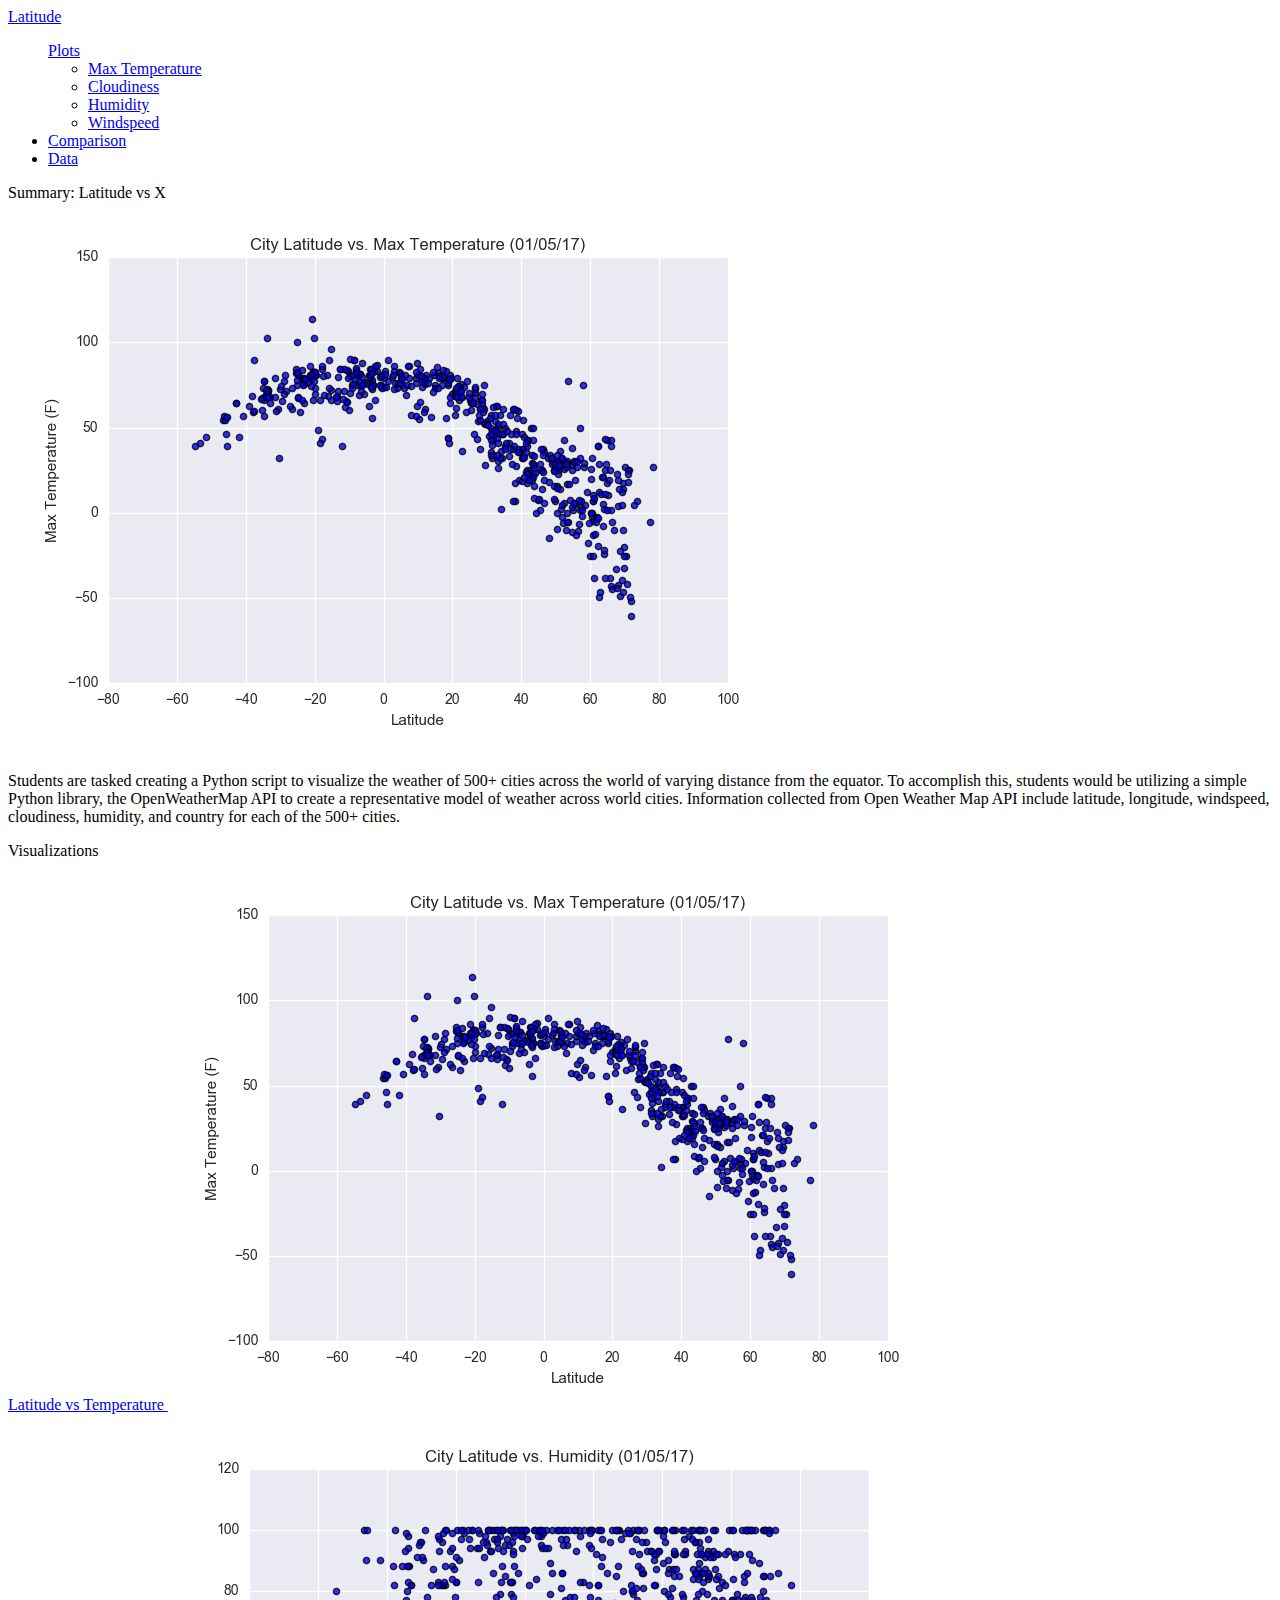
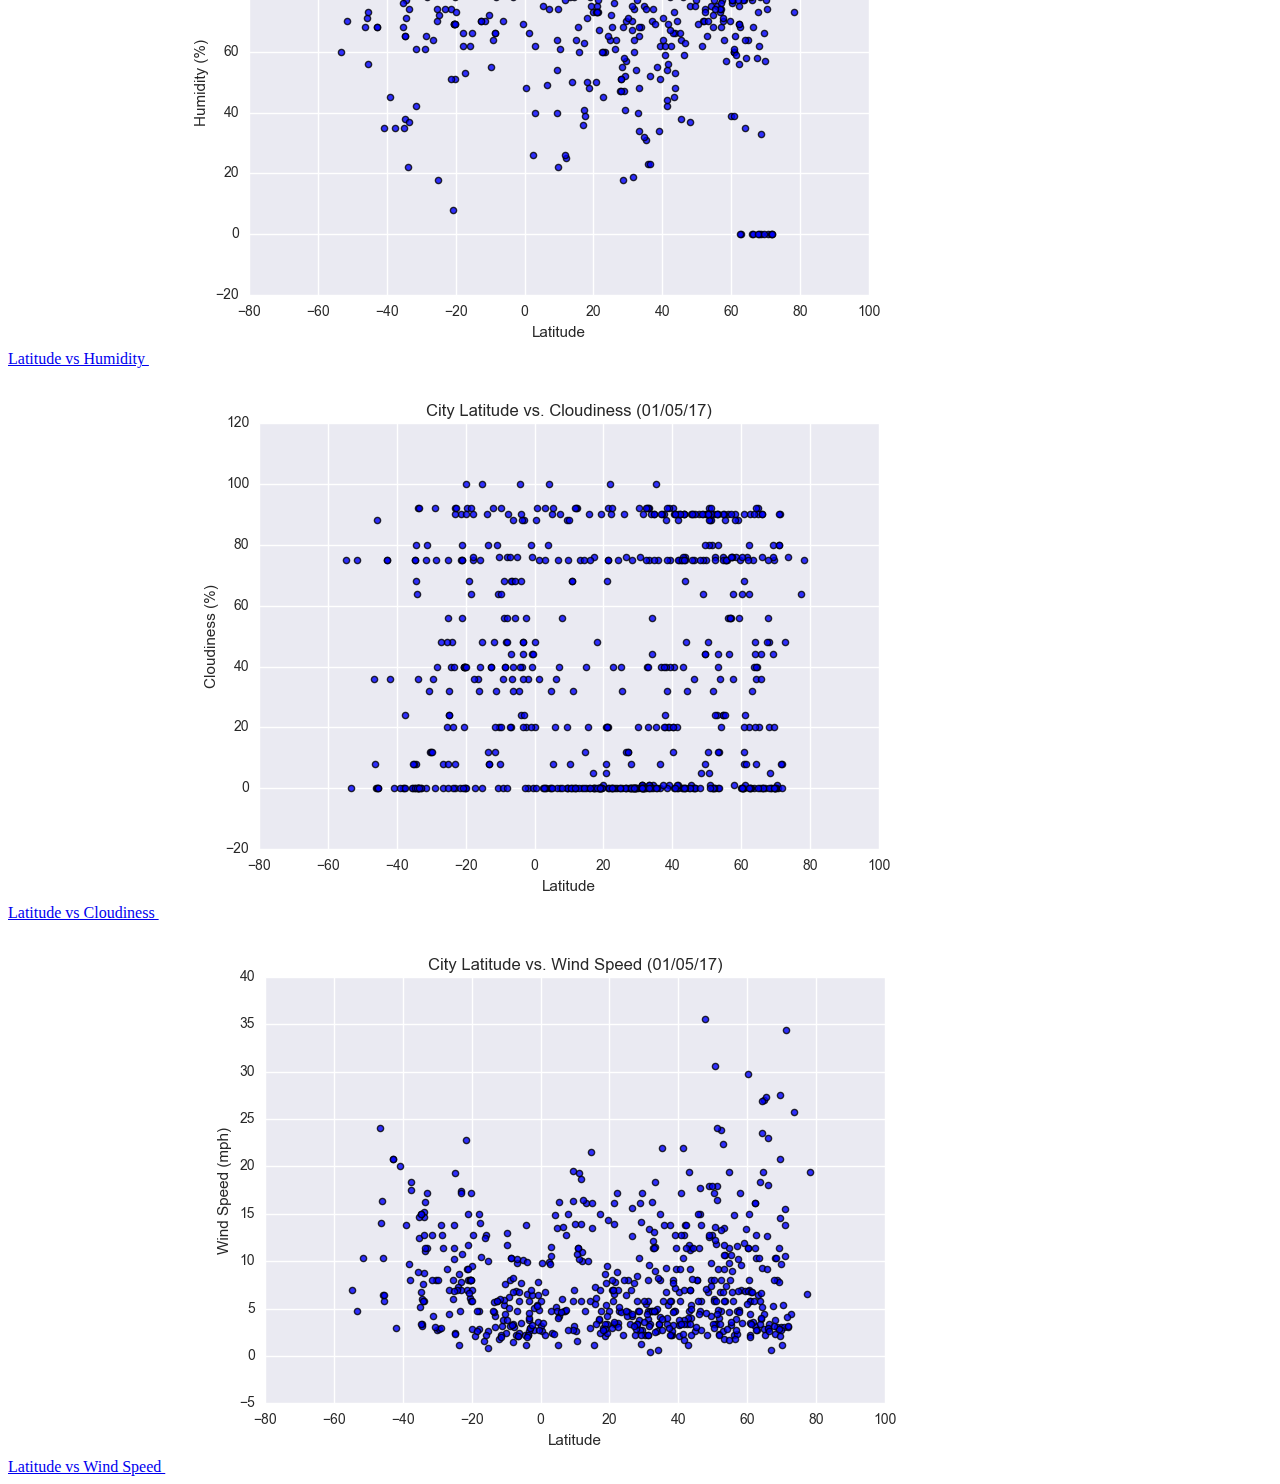
==== index.html @ 76a22a0e "All pages except for Data has content. Need table in data, Plot drop down is not working" ====
<!DOCTYPE html>
<html lang="en-us">

<head>

    <meta charset="UTF-8">
    <title>Latitude Analysis Dashboard with Attitude</title>

    <!-- Bring in our bootstrap stylesheet -->
    <link href="https://cdn.jsdelivr.net/npm/bootstrap@5.0.1/dist/css/bootstrap.min.css" rel="stylesheet"
        integrity="sha384-+0n0xVW2eSR5OomGNYDnhzAbDsOXxcvSN1TPprVMTNDbiYZCxYbOOl7+AMvyTG2x" crossorigin="anonymous">

    <link rel="stylesheet" href="static/css/style.css">
</head>

<body>

    <nav class="navbar navbar-expand-lg navbar-light bg-light">
        <div class="container-fluid">
            <div class="navbar-header">
                <a class="navbar-brand" href="index.html">Latitude</a>
            </div>

            <ul class="nav navbar-nav navbar-right">
                <div class="dropdown">
                    <a class="nav-link dropdown-toggle" href="#" data-toggle="dropdown" id="navbarDropdown"
                        role="button" data-toggle="dropdown" aria-haspopup="true" aria-expanded="false">
                        Plots
                    </a>
                    <ul class="dropdown-menu" aria-labelledby="navbarDropdown">
                        <li><a href="temp_visual.html">Max Temperature</a></li>
                        <li> <a href="cloud_visual.html">Cloudiness</a></li>
                        <li><a href="humid_visual.html">Humidity</a></li>
                        <li><a href="wind_visual.html">Windspeed</a></li>
                    </ul>
                </div>
                <li class="nav-item active">
                    <a class="nav-link" href="comparison.html">Comparison </a>
                </li>
                <li class="nav-item active">
                    <a class="nav-link" href="data.html">Data</a>
                </li>
            </ul>

        </div>
    </nav>
    <!--These col-md-3 columns go half wide when on a small screen and full on extra small-->
    <div class="row">
        <div class="col-md-6 col-sm-6">
            <div class="box purple">Summary: Latitude vs X</div>
            <img src="static\images\Fig1.png" alt="Fig1 Latitude vs Temp" class="img-thumbnail">
            <p>Students are tasked creating a Python script to visualize the weather of 500+ cities across the
                world of varying distance from the equator. To accomplish this, students would be utilizing a
                simple Python library, the OpenWeatherMap API to create a representative model of weather across
                world cities. Information collected from Open Weather Map API include latitude, longitude,
                windspeed, cloudiness, humidity, and country for each of the 500+ cities.</p>
        </div>
        <div class="col-md-6 col-sm-6">
            <div class="box purple">Visualizations</div>
            <div class="col-md-3 col-sm-6">
                <a href="temp_visual.html">Latitude vs Temperature
                    <img src="static\images\Fig1.png" alt="Fig1 Latitude vs Temp" class="img-thumbnail"></a>
            </div>
            <div class="col-md-3 col-sm-6">
                <a href="humid_visual.html">Latitude vs Humidity
                    <img src="static\images\Fig2.png" alt="Fig2 Latitude vs Humidity" class="img-thumbnail"></a>
            </div>
            <div class="col-md-3 col-sm-6">
                <a href="cloud_visual.html">Latitude vs Cloudiness
                    <img src="static\images\Fig3.png" alt="Fig3 Latitude vs Cloudiness " class="img-thumbnail"></a>
            </div>
            <div class="col-md-3 col-sm-6">
                <a href="wind_visual.html">Latitude vs Wind Speed
                    <img src="static\images\Fig4.png" alt="Fig4 Latitude vs Wind Speed" class="img-thumbnail"></a>
            </div>
        </div>

    </div>
    <!--
    <div class="container">
        <h3 class="text-left">Summary: Latitude vs X</h3>
        <div class="row">
            <div class="col-md-6">
                <div class="thumbnail">
                    <img src="static\images\Fig1.png" alt="Fig1 Latitude vs Temp" class="img-thumbnail">
                    <p>Students are tasked creating a Python script to visualize the weather of 500+ cities across the
                        world of varying distance from the equator. To accomplish this, students would be utilizing a
                        simple Python library, the OpenWeatherMap API to create a representative model of weather across
                        world cities. Information collected from Open Weather Map API include latitude, longitude,
                        windspeed, cloudiness, humidity, and country for each of the 500+ cities.</p>
                </div>
                <div class="col-md-6">
                    <div class="thumbnail">
                        <img src="static\images\Fig1.png" alt="Fig1 Latitude vs Temp" class="img-thumbnail">
                        <p>Students are tasked creating a Python script to visualize the weather of 500+ cities across
                            the
                            world of varying distance from the equator. To accomplish this, students would be utilizing
                            a
                            simple Python library, the OpenWeatherMap API to create a representative model of weather
                            across
                            world cities. Information collected from Open Weather Map API include latitude, longitude,
                            windspeed, cloudiness, humidity, and country for each of the 500+ cities.</p>
                    </div>
                </div>
            </div>
        </div>

        <!-- MAKE SURE TO INCLUDE BOOTSTRAP JAVASCRIPT -->
    <script src="https://cdn.jsdelivr.net/npm/bootstrap@5.0.1/dist/js/bootstrap.bundle.min.js"
        integrity="sha384-gtEjrD/SeCtmISkJkNUaaKMoLD0//ElJ19smozuHV6z3Iehds+3Ulb9Bn9Plx0x4"
        crossorigin="anonymous"></script>
</body>

</html>
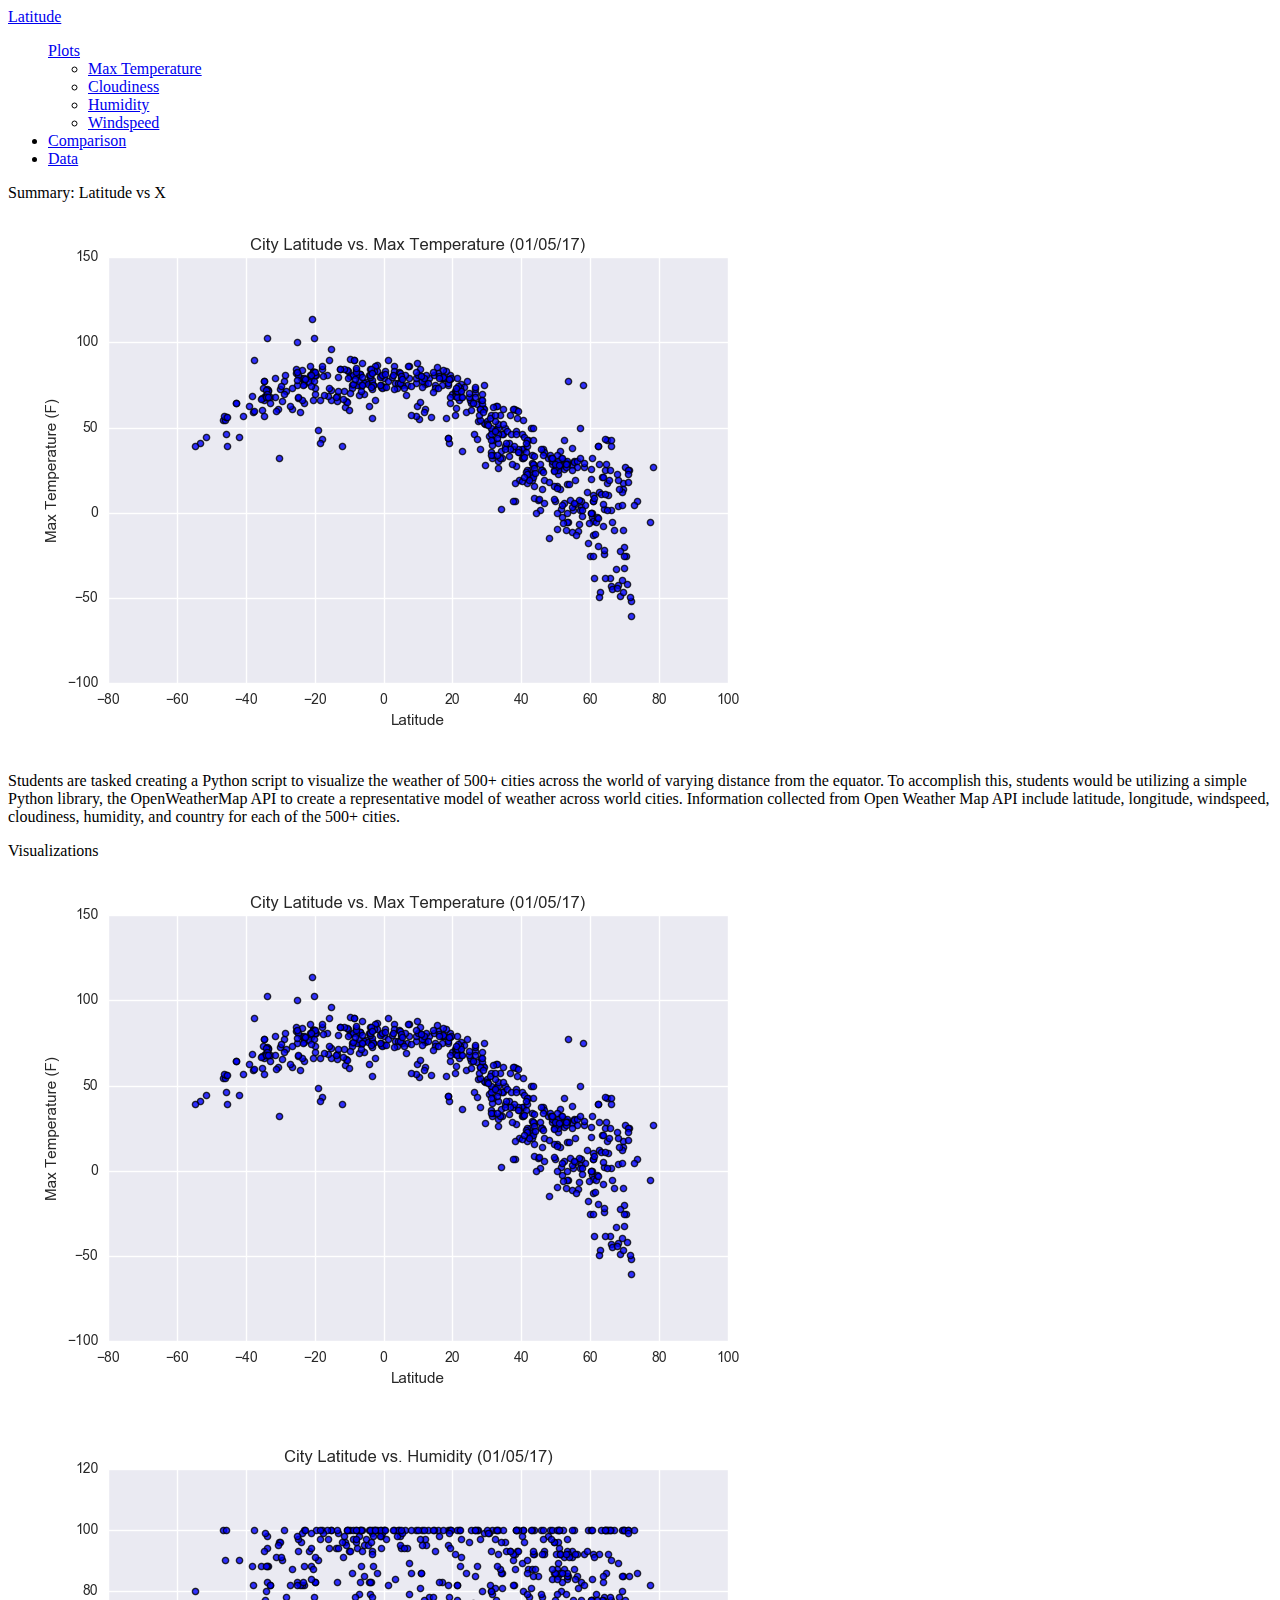
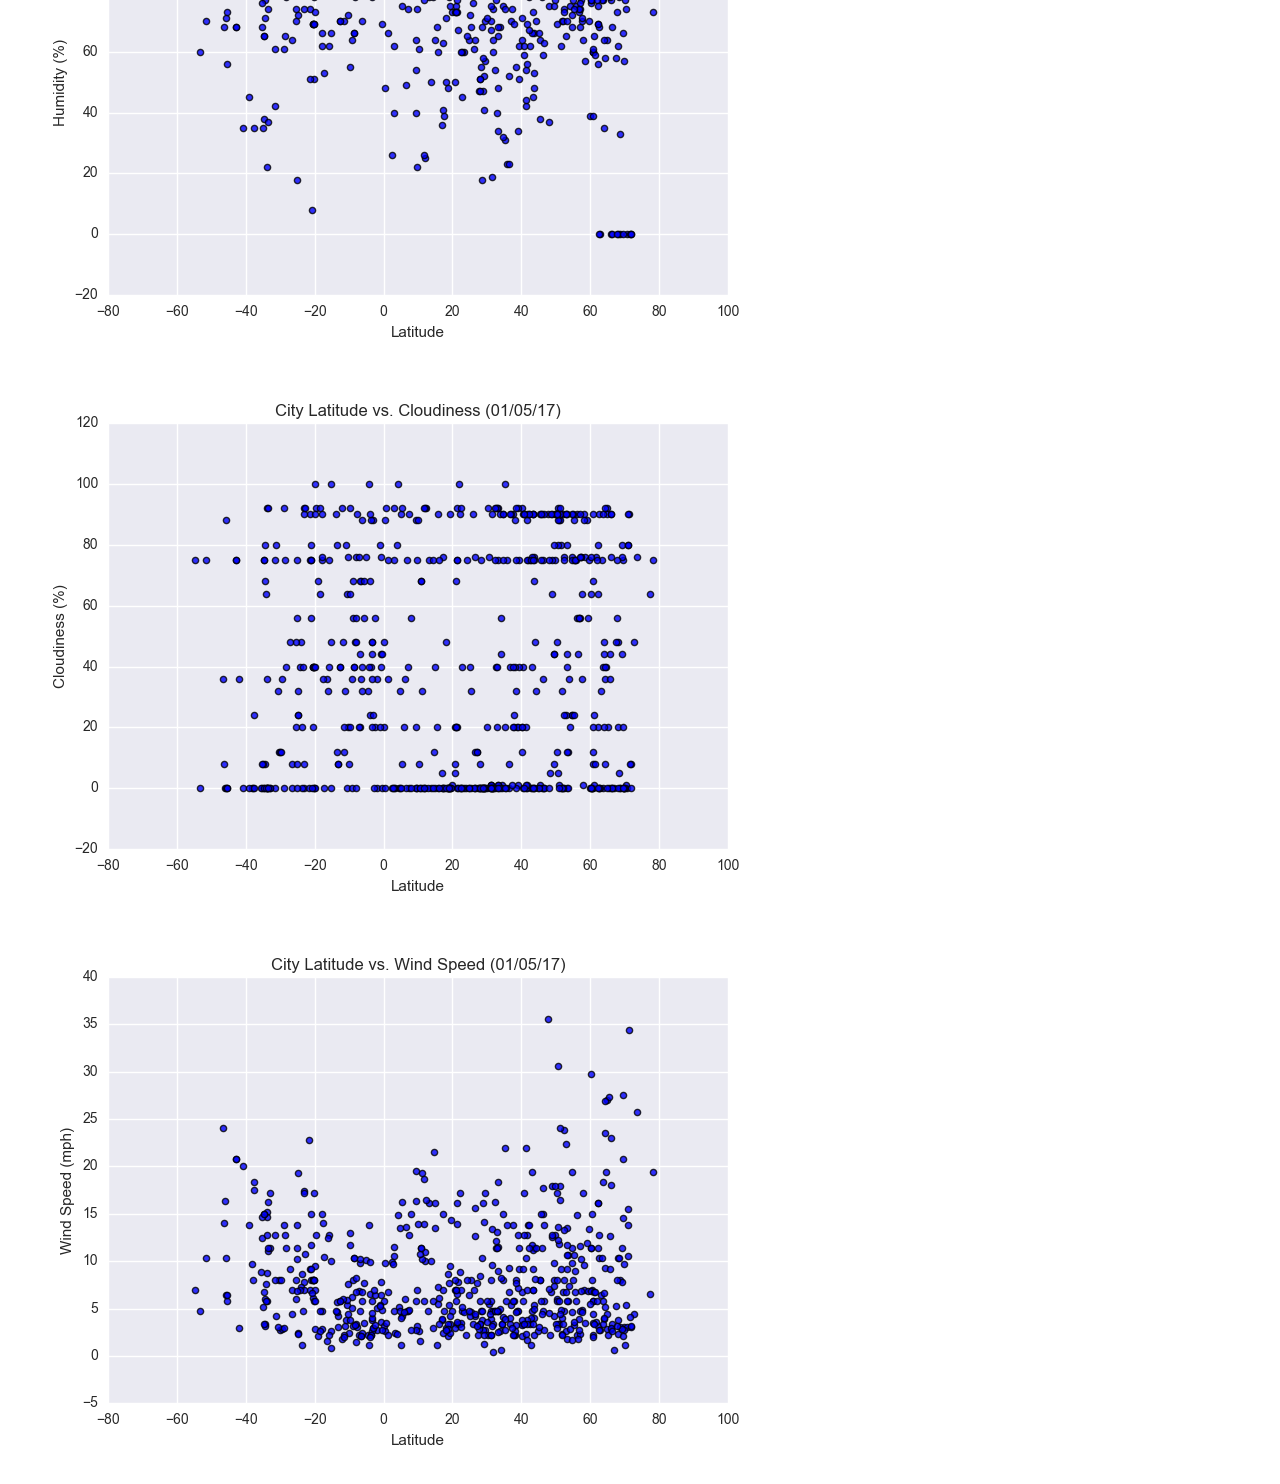
==== commit 7a4696bc: "Need to fix drop down of nav bar, add the final nav bar to each visualization page and confirm sizin" ====
--- a/index.html
+++ b/index.html
@@ -56,23 +56,28 @@
                 windspeed, cloudiness, humidity, and country for each of the 500+ cities.</p>
         </div>
         <div class="col-md-6 col-sm-6">
-            <div class="box purple">Visualizations</div>
-            <div class="col-md-3 col-sm-6">
-                <a href="temp_visual.html">Latitude vs Temperature
-                    <img src="static\images\Fig1.png" alt="Fig1 Latitude vs Temp" class="img-thumbnail"></a>
+            <div class="row">
+                <div class="box purple">Visualizations</div>
+                <div class="col-md-6 col-sm-3">
+                    <a href="temp_visual.html">
+                        <img src="static\images\Fig1.png" alt="Fig1 Latitude vs Temp" class="img-thumbnail"></a>
+                </div>
+                <div class="col-md-6 col-sm-3">
+                    <a href="humid_visual.html">
+                        <img src="static\images\Fig2.png" alt="Fig2 Latitude vs Humidity" class="img-thumbnail"></a>
+                </div>
             </div>
-            <div class="col-md-3 col-sm-6">
-                <a href="humid_visual.html">Latitude vs Humidity
-                    <img src="static\images\Fig2.png" alt="Fig2 Latitude vs Humidity" class="img-thumbnail"></a>
+            <div class="row">
+                <div class="col-md-6 col-sm-3">
+                    <a href="cloud_visual.html">
+                        <img src="static\images\Fig3.png" alt="Fig3 Latitude vs Cloudiness " class="img-thumbnail"></a>
+                </div>
+                <div class="col-md-6 col-sm-3">
+                    <a href="wind_visual.html">
+                        <img src="static\images\Fig4.png" alt="Fig4 Latitude vs Wind Speed" class="img-thumbnail"></a>
+                </div>
             </div>
-            <div class="col-md-3 col-sm-6">
-                <a href="cloud_visual.html">Latitude vs Cloudiness
-                    <img src="static\images\Fig3.png" alt="Fig3 Latitude vs Cloudiness " class="img-thumbnail"></a>
-            </div>
-            <div class="col-md-3 col-sm-6">
-                <a href="wind_visual.html">Latitude vs Wind Speed
-                    <img src="static\images\Fig4.png" alt="Fig4 Latitude vs Wind Speed" class="img-thumbnail"></a>
-            </div>
+
         </div>
 
     </div>
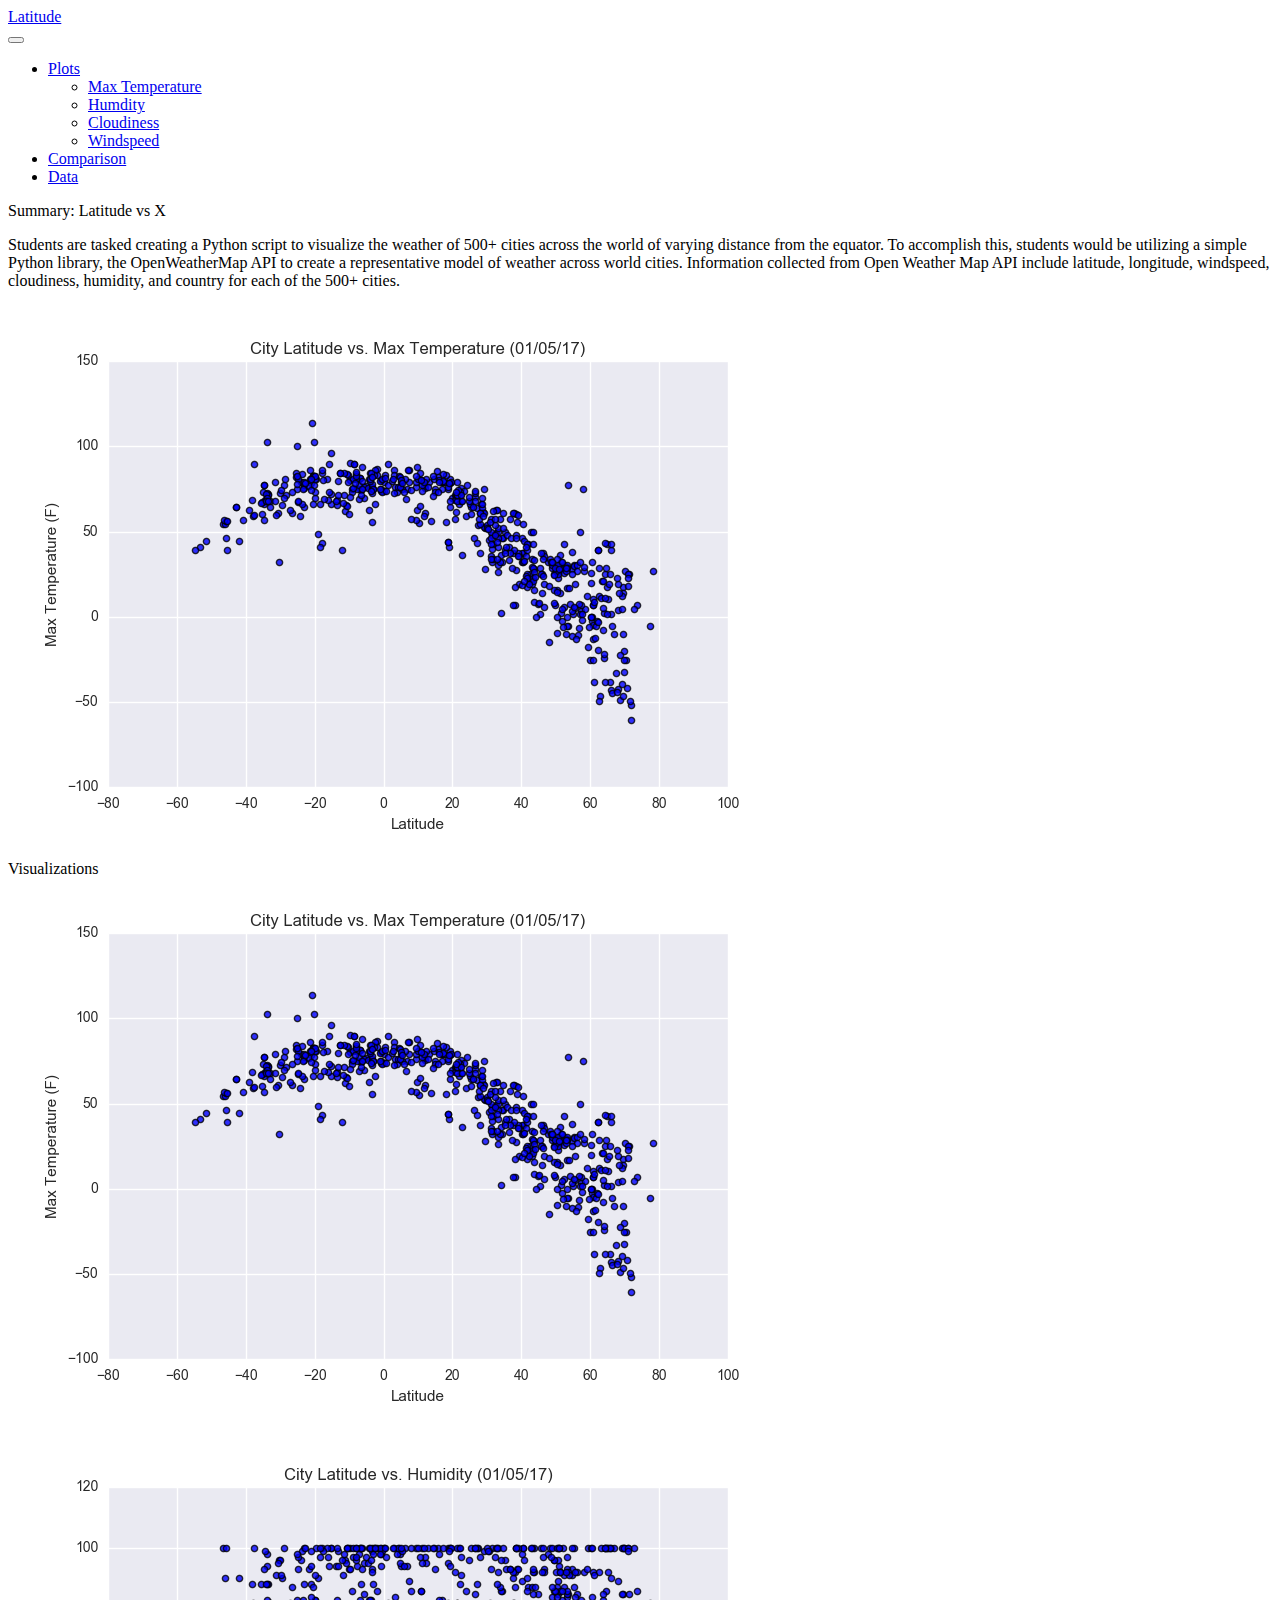
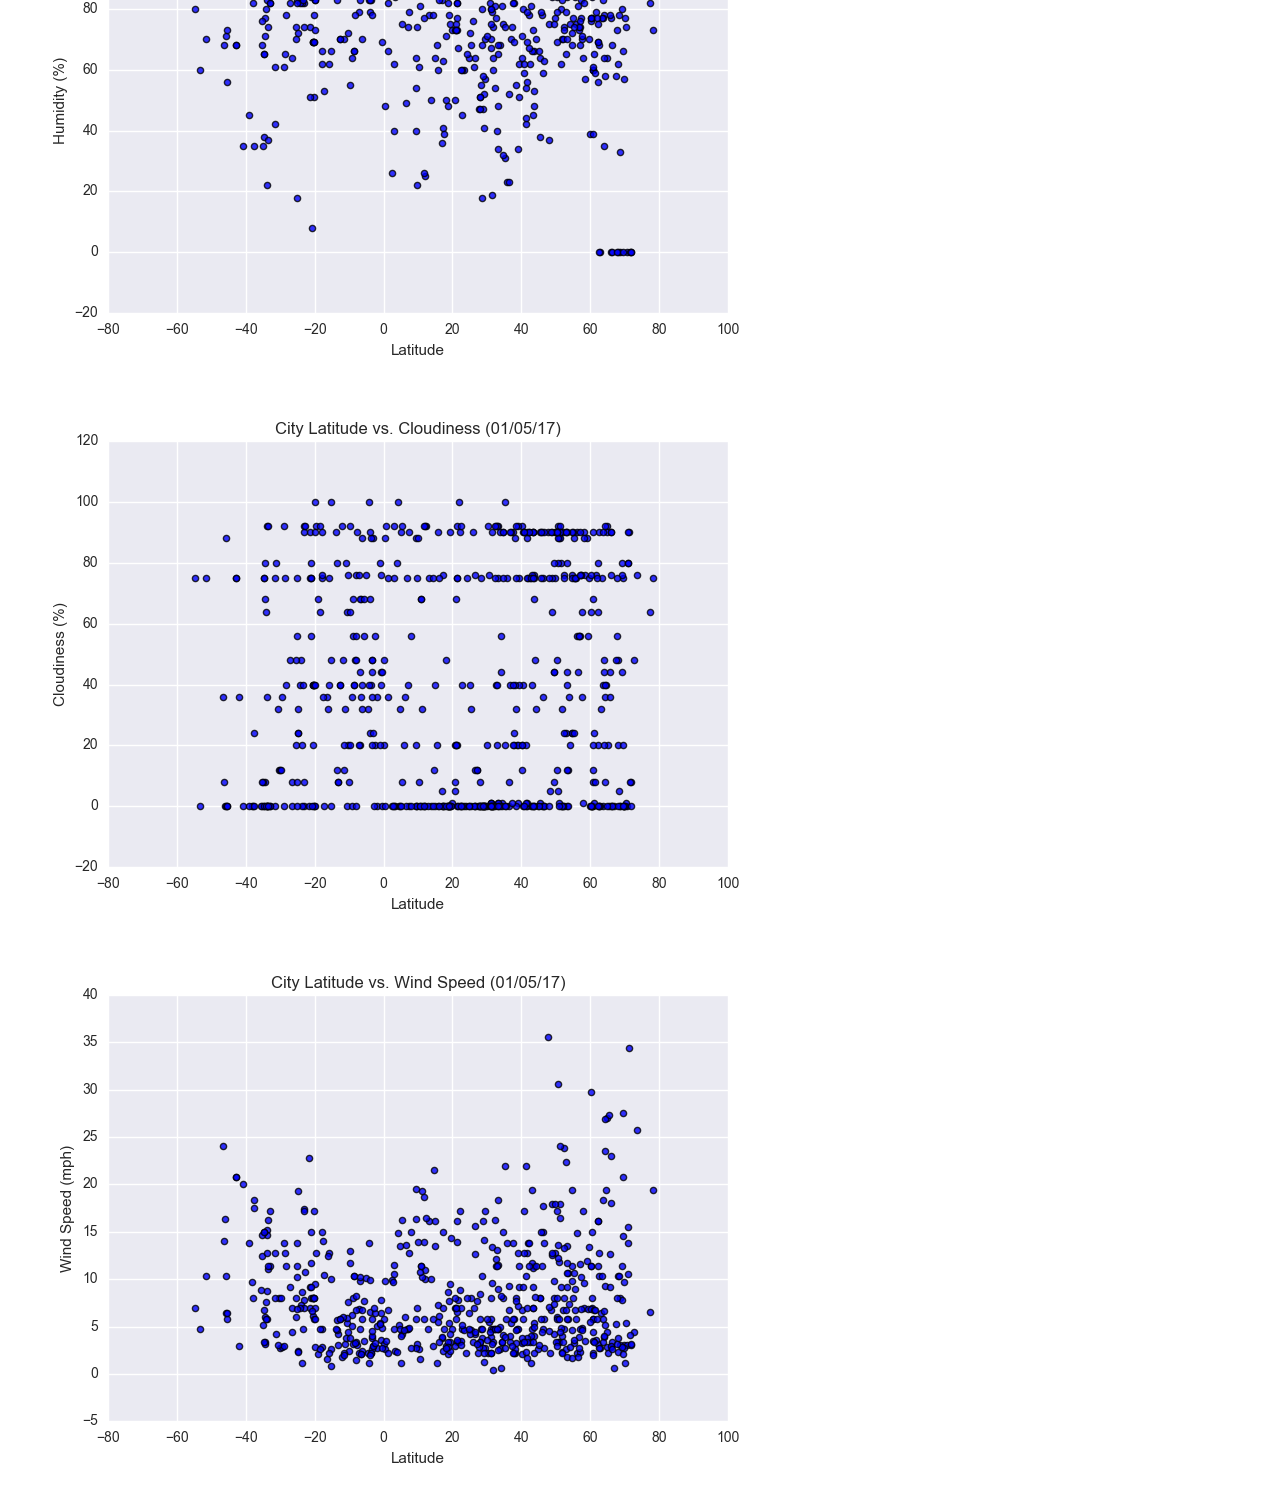
==== commit e8e9d922: "Fixed responsivesness issues" ====
--- a/index.html
+++ b/index.html
@@ -17,47 +17,54 @@
 
     <nav class="navbar navbar-expand-lg navbar-light bg-light">
         <div class="container-fluid">
-            <div class="navbar-header">
-                <a class="navbar-brand" href="index.html">Latitude</a>
-            </div>
+            <a class="navbar-brand" href="index.html">Latitude</a>
+            <div class="nav navbar-nav navbar-right">
+                <button class="navbar-toggler" type="button" data-bs-toggle="collapse"
+                    data-bs-target="#navbarNavDropdown" aria-controls="navbarNavDropdown" aria-expanded="false"
+                    aria-label="Toggle navigation">
+                    <span class="navbar-toggler-icon"></span>
+                </button>
+                <div class="collapse navbar-collapse" id="navbarNavDropdown">
+                    <ul class="navbar-nav">
+                        <li class="nav-item dropdown">
+                            <a class="nav-link dropdown-toggle" href="#" id="navbarDropdownMenuLink" role="button"
+                                data-bs-toggle="dropdown" aria-expanded="false">
+                                Plots
+                            </a>
+                            <ul class="dropdown-menu" aria-labelledby="navbarDropdownMenuLink">
+                                <li><a class="dropdown-item" href="temp_visual.html">Max Temperature</a></li>
+                                <li><a class="dropdown-item" href="humid_visual.html">Humdity</a></li>
+                                <li><a class="dropdown-item" href="cloud_visual.html">Cloudiness</a></li>
+                                <li><a class="dropdown-item" href="wind_visual.html">Windspeed</a></li>
+                            </ul>
+                        </li>
 
-            <ul class="nav navbar-nav navbar-right">
-                <div class="dropdown">
-                    <a class="nav-link dropdown-toggle" href="#" data-toggle="dropdown" id="navbarDropdown"
-                        role="button" data-toggle="dropdown" aria-haspopup="true" aria-expanded="false">
-                        Plots
-                    </a>
-                    <ul class="dropdown-menu" aria-labelledby="navbarDropdown">
-                        <li><a href="temp_visual.html">Max Temperature</a></li>
-                        <li> <a href="cloud_visual.html">Cloudiness</a></li>
-                        <li><a href="humid_visual.html">Humidity</a></li>
-                        <li><a href="wind_visual.html">Windspeed</a></li>
+                        <li class="nav-item">
+                            <a class="nav-link" href="comparison.html">Comparison</a>
+                        </li>
+                        <li class="nav-item">
+                            <a class="nav-link" href="data.html">Data</a>
+                        </li>
                     </ul>
                 </div>
-                <li class="nav-item active">
-                    <a class="nav-link" href="comparison.html">Comparison </a>
-                </li>
-                <li class="nav-item active">
-                    <a class="nav-link" href="data.html">Data</a>
-                </li>
-            </ul>
-
+            </div>
         </div>
     </nav>
+
     <!--These col-md-3 columns go half wide when on a small screen and full on extra small-->
     <div class="row">
-        <div class="col-md-6 col-sm-6">
-            <div class="box purple">Summary: Latitude vs X</div>
-            <img src="static\images\Fig1.png" alt="Fig1 Latitude vs Temp" class="img-thumbnail">
+        <div class="col-md-6 col-sm-12">
+            <div class="bg-info text-white">Summary: Latitude vs X</div>
             <p>Students are tasked creating a Python script to visualize the weather of 500+ cities across the
                 world of varying distance from the equator. To accomplish this, students would be utilizing a
                 simple Python library, the OpenWeatherMap API to create a representative model of weather across
                 world cities. Information collected from Open Weather Map API include latitude, longitude,
                 windspeed, cloudiness, humidity, and country for each of the 500+ cities.</p>
+            <img src="static\images\Fig1.png" alt="Fig1 Latitude vs Temp" class="img-thumbnail">
         </div>
-        <div class="col-md-6 col-sm-6">
+        <div class="col-md-6 col-sm-12">
             <div class="row">
-                <div class="box purple">Visualizations</div>
+                <div class="bg-info text-white">Visualizations</div>
                 <div class="col-md-6 col-sm-3">
                     <a href="temp_visual.html">
                         <img src="static\images\Fig1.png" alt="Fig1 Latitude vs Temp" class="img-thumbnail"></a>
@@ -81,39 +88,12 @@
         </div>
 
     </div>
-    <!--
-    <div class="container">
-        <h3 class="text-left">Summary: Latitude vs X</h3>
-        <div class="row">
-            <div class="col-md-6">
-                <div class="thumbnail">
-                    <img src="static\images\Fig1.png" alt="Fig1 Latitude vs Temp" class="img-thumbnail">
-                    <p>Students are tasked creating a Python script to visualize the weather of 500+ cities across the
-                        world of varying distance from the equator. To accomplish this, students would be utilizing a
-                        simple Python library, the OpenWeatherMap API to create a representative model of weather across
-                        world cities. Information collected from Open Weather Map API include latitude, longitude,
-                        windspeed, cloudiness, humidity, and country for each of the 500+ cities.</p>
-                </div>
-                <div class="col-md-6">
-                    <div class="thumbnail">
-                        <img src="static\images\Fig1.png" alt="Fig1 Latitude vs Temp" class="img-thumbnail">
-                        <p>Students are tasked creating a Python script to visualize the weather of 500+ cities across
-                            the
-                            world of varying distance from the equator. To accomplish this, students would be utilizing
-                            a
-                            simple Python library, the OpenWeatherMap API to create a representative model of weather
-                            across
-                            world cities. Information collected from Open Weather Map API include latitude, longitude,
-                            windspeed, cloudiness, humidity, and country for each of the 500+ cities.</p>
-                    </div>
-                </div>
-            </div>
-        </div>
 
-        <!-- MAKE SURE TO INCLUDE BOOTSTRAP JAVASCRIPT -->
+
     <script src="https://cdn.jsdelivr.net/npm/bootstrap@5.0.1/dist/js/bootstrap.bundle.min.js"
         integrity="sha384-gtEjrD/SeCtmISkJkNUaaKMoLD0//ElJ19smozuHV6z3Iehds+3Ulb9Bn9Plx0x4"
         crossorigin="anonymous"></script>
+
 </body>
 
 </html>--- a/static/css/style.css
+++ b/static/css/style.css
@@ -0,0 +1,16 @@
+/* .box {
+    height: 50px;
+    padding: 20px;
+    color: #fff;
+    background: deepskyblue;
+  }
+  
+  .margin-top-80 {
+    margin-top: 80px;
+  }
+
+  .red {
+    background: indianred;
+  }
+  
+   */